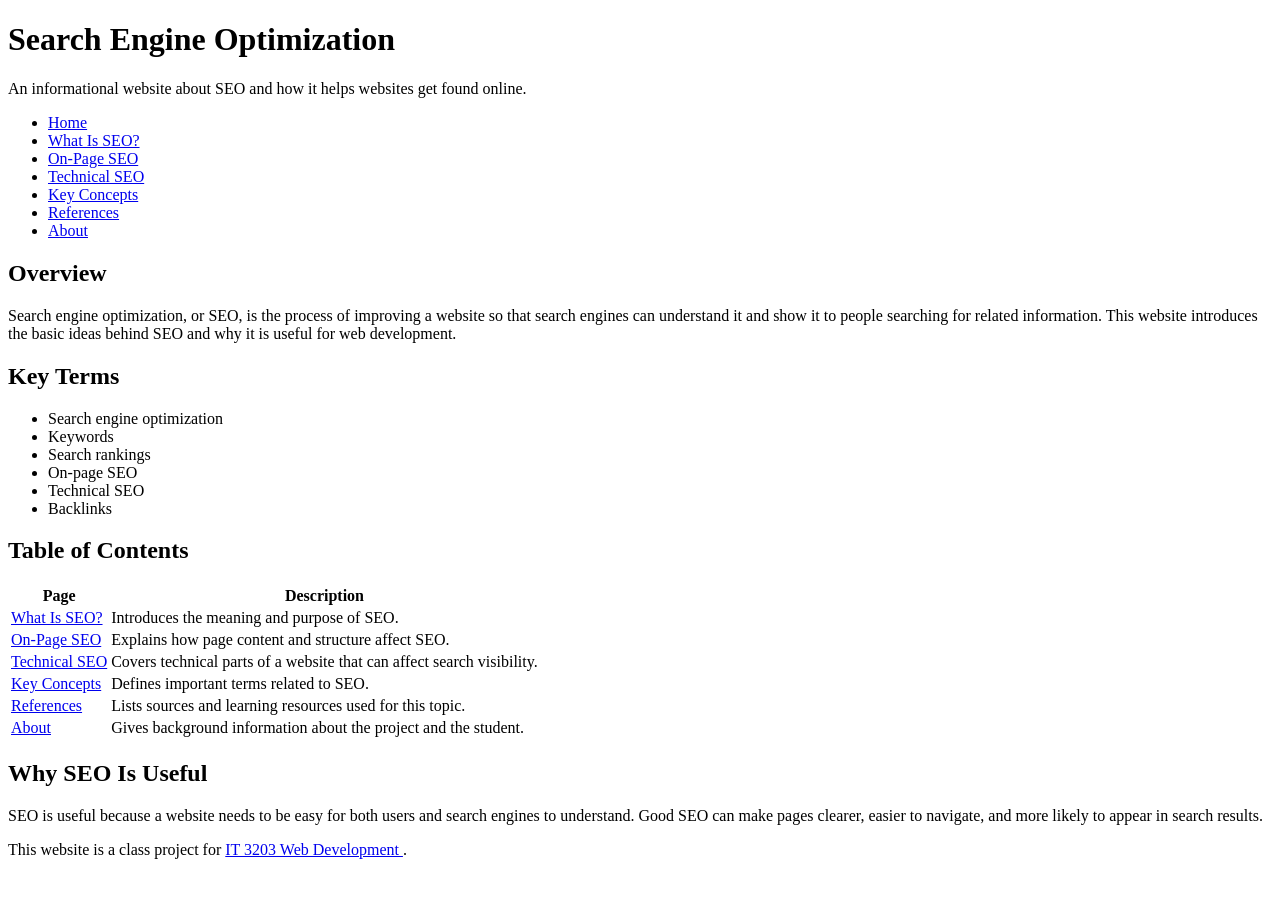
==== index.html @ ac793c4a "fleshed out basic layout and whatnot" ====
<!doctype html>
<html lang="en">
  <head>
    <meta charset="UTF-8" />
    <meta name="viewport" content="width=device-width, initial-scale=1.0" />
    <title>Search Engine Optimization</title>
    <link rel="stylesheet" href="css/style.css" />
  </head>
  <body class="page page-home">
    <!-- Header section for the website title and main navigation -->
    <header id="top" class="site-header">
      <div class="container header-content">
        <h1 class="site-title">Search Engine Optimization</h1>
        <p class="site-tagline">
          An informational website about SEO and how it helps websites get found
          online.
        </p>

        <!-- Main navigation menu used on every page -->
        <nav id="main-nav" class="site-nav" aria-label="Main navigation">
          <ul class="nav-list">
            <li class="nav-item">
              <a class="nav-link active" href="index.html">Home</a>
            </li>
            <li class="nav-item">
              <a class="nav-link" href="what-is-seo.html">What Is SEO?</a>
            </li>
            <li class="nav-item">
              <a class="nav-link" href="on-page-seo.html">On-Page SEO</a>
            </li>
            <li class="nav-item">
              <a class="nav-link" href="technical-seo.html">Technical SEO</a>
            </li>
            <li class="nav-item">
              <a class="nav-link" href="key-concepts.html">Key Concepts</a>
            </li>
            <li class="nav-item">
              <a class="nav-link" href="references.html">References</a>
            </li>
            <li class="nav-item">
              <a class="nav-link" href="about.html">About</a>
            </li>
          </ul>
        </nav>
      </div>
    </header>

    <!-- Main content for the homepage -->
    <main id="main-content" class="site-main">
      <div class="container main-content">
        <section id="overview" class="content-section">
          <h2 class="section-title">Overview</h2>
          <p>
            Search engine optimization, or SEO, is the process of improving a
            website so that search engines can understand it and show it to
            people searching for related information. This website introduces
            the basic ideas behind SEO and why it is useful for web development.
          </p>
        </section>

        <section id="key-terms" class="content-section">
          <h2 class="section-title">Key Terms</h2>
          <ul class="term-list">
            <li>Search engine optimization</li>
            <li>Keywords</li>
            <li>Search rankings</li>
            <li>On-page SEO</li>
            <li>Technical SEO</li>
            <li>Backlinks</li>
          </ul>
        </section>

        <section id="site-contents" class="content-section">
          <h2 class="section-title">Table of Contents</h2>

          <table class="content-table">
            <tr>
              <th>Page</th>
              <th>Description</th>
            </tr>
            <tr>
              <td><a href="what-is-seo.html">What Is SEO?</a></td>
              <td>Introduces the meaning and purpose of SEO.</td>
            </tr>
            <tr>
              <td><a href="on-page-seo.html">On-Page SEO</a></td>
              <td>Explains how page content and structure affect SEO.</td>
            </tr>
            <tr>
              <td><a href="technical-seo.html">Technical SEO</a></td>
              <td>
                Covers technical parts of a website that can affect search
                visibility.
              </td>
            </tr>
            <tr>
              <td><a href="key-concepts.html">Key Concepts</a></td>
              <td>Defines important terms related to SEO.</td>
            </tr>
            <tr>
              <td><a href="references.html">References</a></td>
              <td>Lists sources and learning resources used for this topic.</td>
            </tr>
            <tr>
              <td><a href="about.html">About</a></td>
              <td>
                Gives background information about the project and the student.
              </td>
            </tr>
          </table>
        </section>

        <section id="why-seo-is-useful" class="content-section">
          <h2 class="section-title">Why SEO Is Useful</h2>
          <p>
            SEO is useful because a website needs to be easy for both users and
            search engines to understand. Good SEO can make pages clearer,
            easier to navigate, and more likely to appear in search results.
          </p>
        </section>
      </div>
    </main>

    <!-- Footer -->
    <footer class="site-footer">
      <div class="container footer-content">
        <p>
          This website is a class project for
          <a
            href="https://ksuweb.github.io/IT3203/"
            target="_blank"
            rel="noopener noreferrer"
          >
            IT 3203 Web Development </a
          >.
        </p>
      </div>
    </footer>
  </body>
</html>
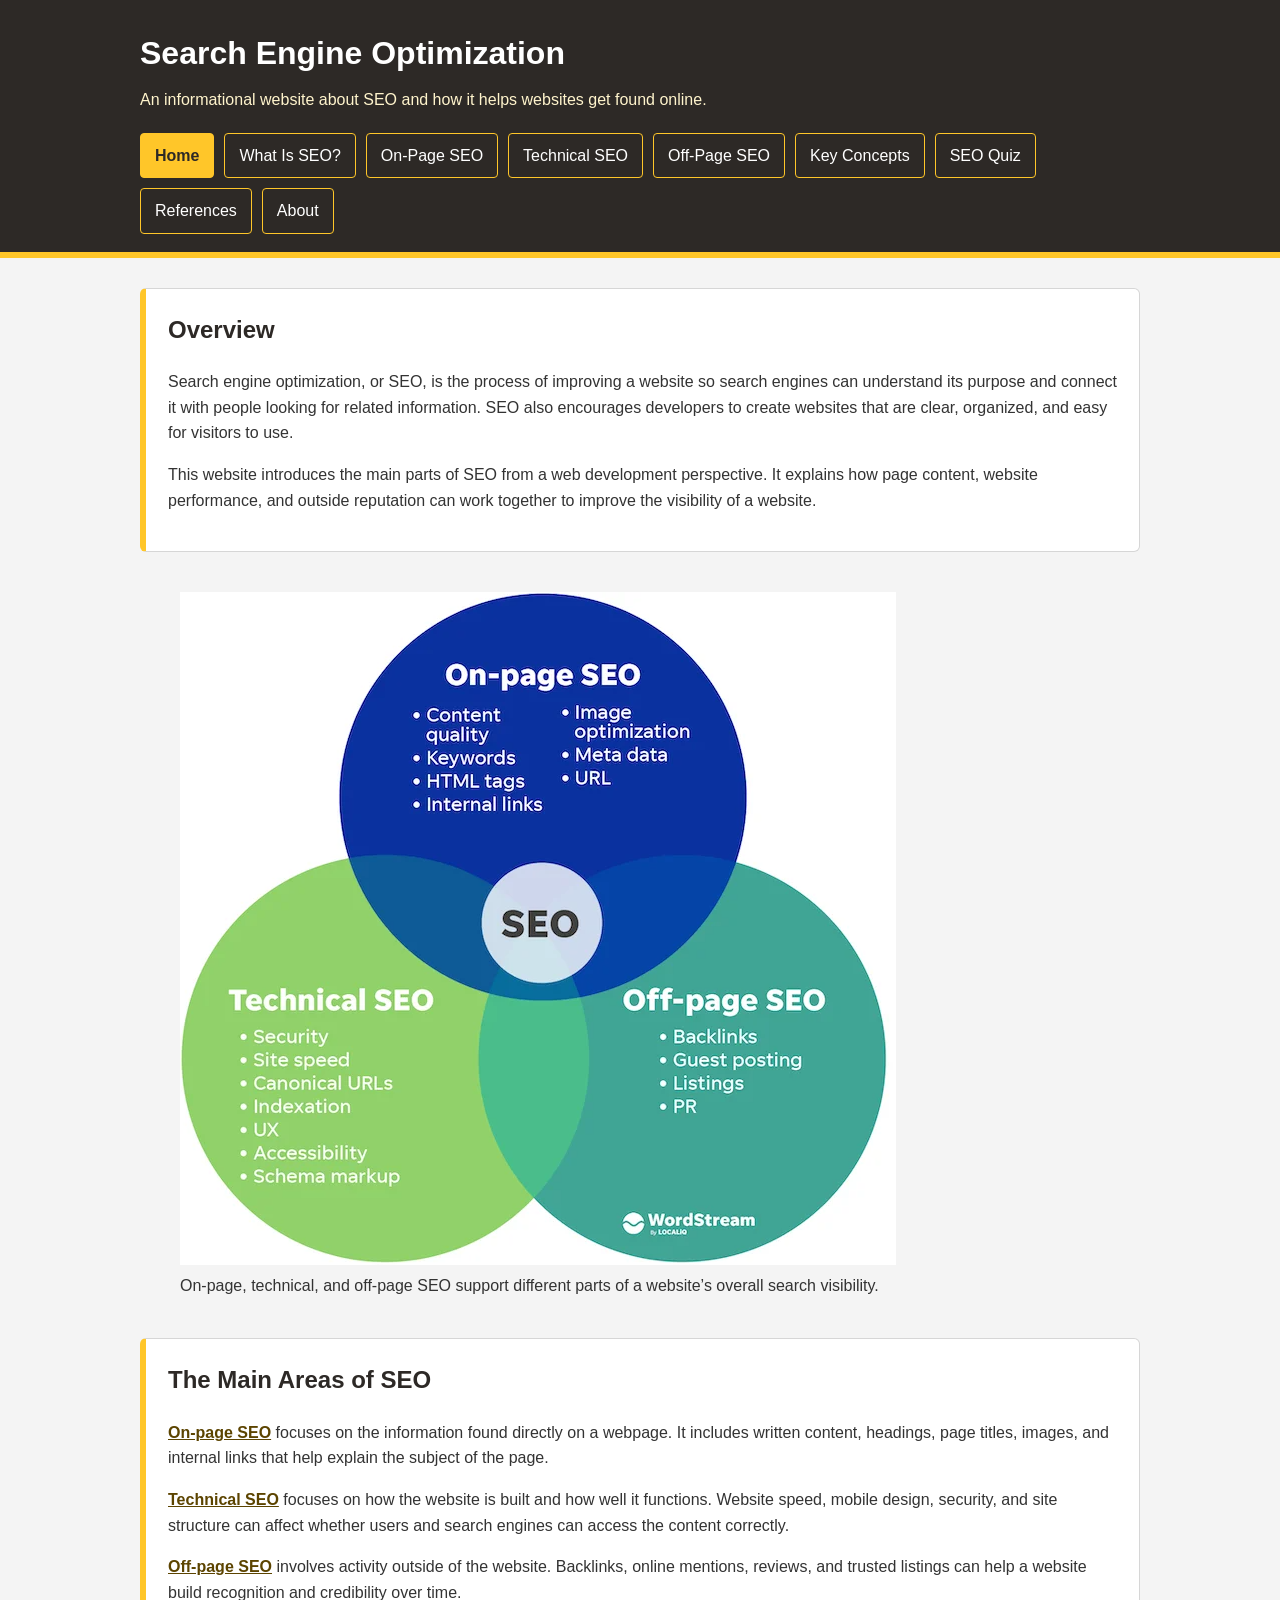
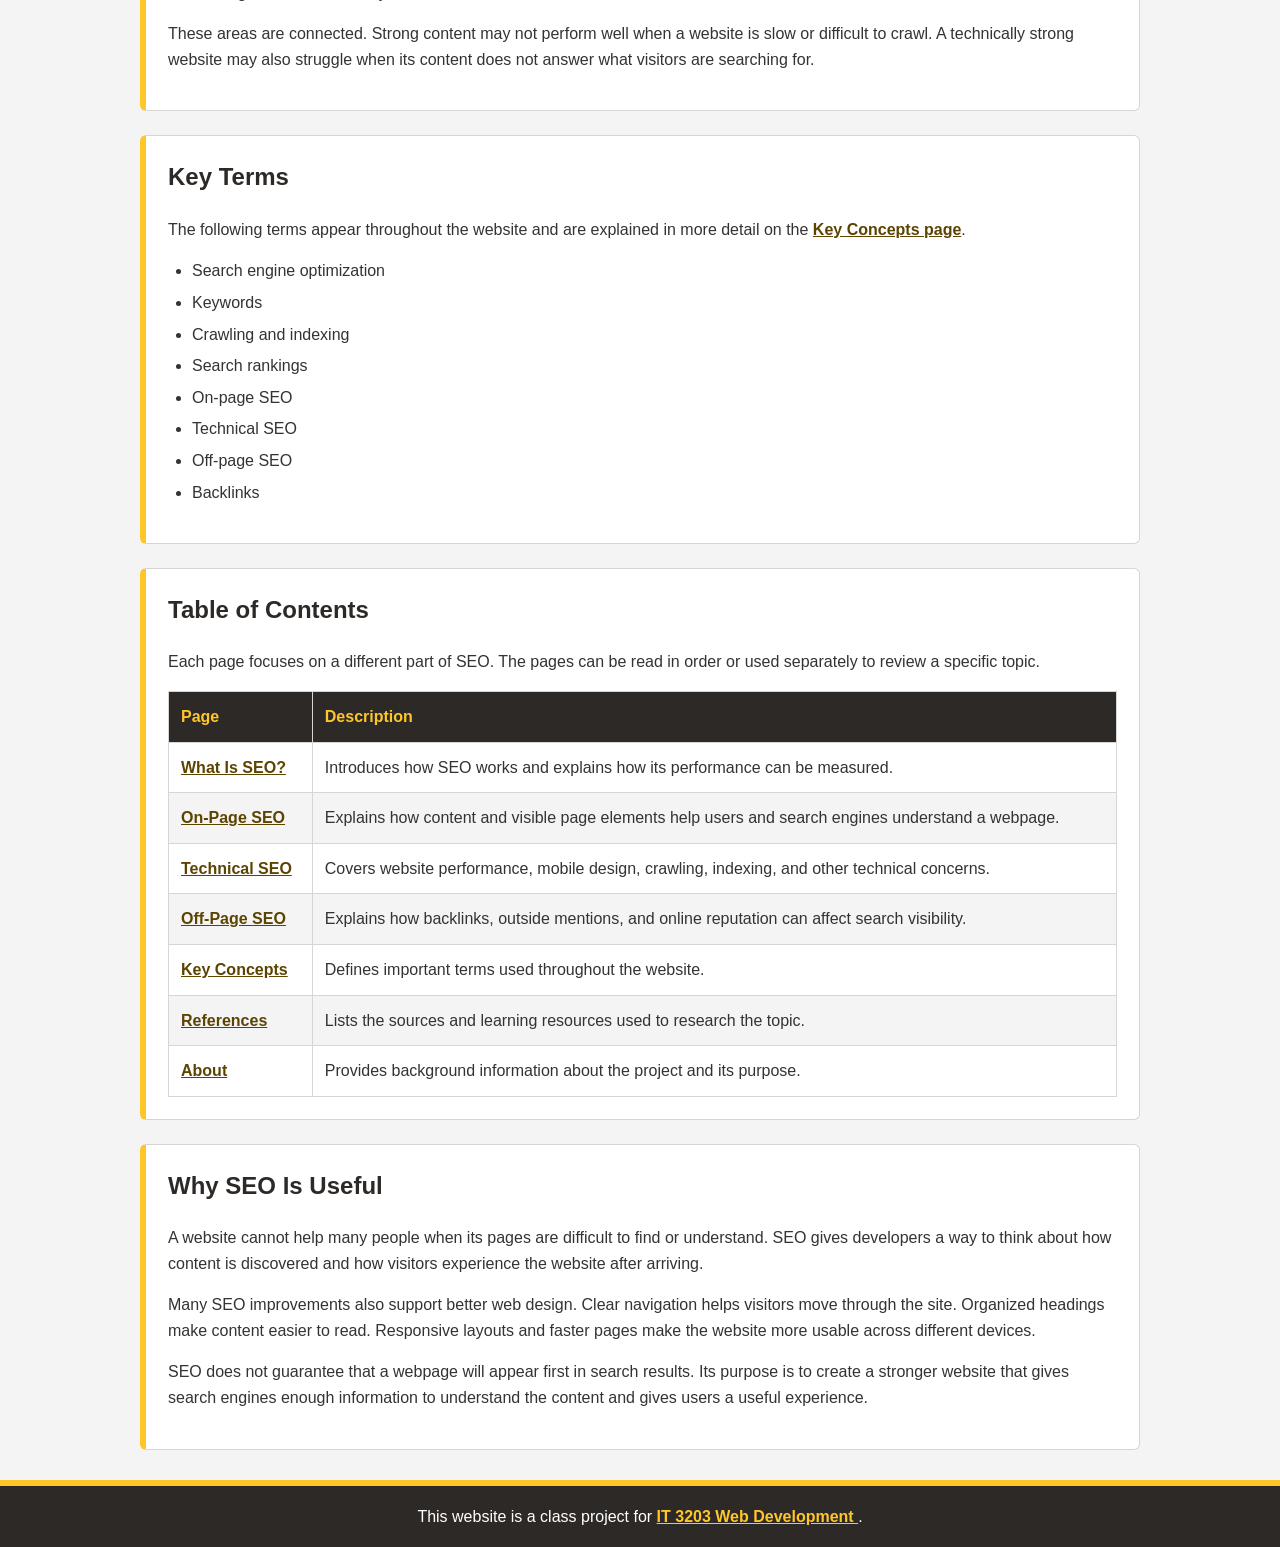
==== commit a687c000: "add navigation links for off-page SEO and SEO quiz" ====
--- a/index.html
+++ b/index.html
@@ -22,21 +22,35 @@
             <li class="nav-item">
               <a class="nav-link active" href="index.html">Home</a>
             </li>
+
             <li class="nav-item">
               <a class="nav-link" href="what-is-seo.html">What Is SEO?</a>
             </li>
+
             <li class="nav-item">
               <a class="nav-link" href="on-page-seo.html">On-Page SEO</a>
             </li>
+
             <li class="nav-item">
               <a class="nav-link" href="technical-seo.html">Technical SEO</a>
             </li>
+
+            <li class="nav-item">
+              <a class="nav-link" href="off-page-seo.html"> Off-Page SEO </a>
+            </li>
+
             <li class="nav-item">
               <a class="nav-link" href="key-concepts.html">Key Concepts</a>
             </li>
+
+            <li class="nav-item">
+              <a class="nav-link" href="quiz.html">SEO Quiz</a>
+            </li>
+
             <li class="nav-item">
               <a class="nav-link" href="references.html">References</a>
             </li>
+
             <li class="nav-item">
               <a class="nav-link" href="about.html">About</a>
             </li>
@@ -50,22 +64,85 @@
       <div class="container main-content">
         <section id="overview" class="content-section">
           <h2 class="section-title">Overview</h2>
+
           <p>
             Search engine optimization, or SEO, is the process of improving a
-            website so that search engines can understand it and show it to
-            people searching for related information. This website introduces
-            the basic ideas behind SEO and why it is useful for web development.
+            website so search engines can understand its purpose and connect it
+            with people looking for related information. SEO also encourages
+            developers to create websites that are clear, organized, and easy
+            for visitors to use.
+          </p>
+
+          <p>
+            This website introduces the main parts of SEO from a web development
+            perspective. It explains how page content, website performance, and
+            outside reputation can work together to improve the visibility of a
+            website.
+          </p>
+        </section>
+
+        <figure class="seo-image-container">
+          <img
+            src="images/seo-types.png"
+            alt="Venn diagram showing how on-page SEO, technical SEO, and off-page SEO work together"
+            class="seo-image"
+          />
+
+          <figcaption class="image-caption">
+            On-page, technical, and off-page SEO support different parts of a
+            website’s overall search visibility.
+          </figcaption>
+        </figure>
+
+        <section id="main-areas" class="content-section">
+          <h2 class="section-title">The Main Areas of SEO</h2>
+
+          <p>
+            <a href="on-page-seo.html">On-page SEO</a> focuses on the
+            information found directly on a webpage. It includes written
+            content, headings, page titles, images, and internal links that help
+            explain the subject of the page.
+          </p>
+
+          <p>
+            <a href="technical-seo.html">Technical SEO</a> focuses on how the
+            website is built and how well it functions. Website speed, mobile
+            design, security, and site structure can affect whether users and
+            search engines can access the content correctly.
+          </p>
+
+          <p>
+            <a href="off-page-seo.html">Off-page SEO</a> involves activity
+            outside of the website. Backlinks, online mentions, reviews, and
+            trusted listings can help a website build recognition and
+            credibility over time.
+          </p>
+
+          <p>
+            These areas are connected. Strong content may not perform well when
+            a website is slow or difficult to crawl. A technically strong
+            website may also struggle when its content does not answer what
+            visitors are searching for.
           </p>
         </section>
 
         <section id="key-terms" class="content-section">
           <h2 class="section-title">Key Terms</h2>
+
+          <p>
+            The following terms appear throughout the website and are explained
+            in more detail on the
+            <a href="key-concepts.html">Key Concepts page</a>.
+          </p>
+
           <ul class="term-list">
             <li>Search engine optimization</li>
             <li>Keywords</li>
+            <li>Crawling and indexing</li>
             <li>Search rankings</li>
             <li>On-page SEO</li>
             <li>Technical SEO</li>
+            <li>Off-page SEO</li>
             <li>Backlinks</li>
           </ul>
         </section>
@@ -73,49 +150,112 @@
         <section id="site-contents" class="content-section">
           <h2 class="section-title">Table of Contents</h2>
 
+          <p>
+            Each page focuses on a different part of SEO. The pages can be read
+            in order or used separately to review a specific topic.
+          </p>
+
           <table class="content-table">
-            <tr>
-              <th>Page</th>
-              <th>Description</th>
-            </tr>
-            <tr>
-              <td><a href="what-is-seo.html">What Is SEO?</a></td>
-              <td>Introduces the meaning and purpose of SEO.</td>
-            </tr>
-            <tr>
-              <td><a href="on-page-seo.html">On-Page SEO</a></td>
-              <td>Explains how page content and structure affect SEO.</td>
-            </tr>
-            <tr>
-              <td><a href="technical-seo.html">Technical SEO</a></td>
-              <td>
-                Covers technical parts of a website that can affect search
-                visibility.
-              </td>
-            </tr>
-            <tr>
-              <td><a href="key-concepts.html">Key Concepts</a></td>
-              <td>Defines important terms related to SEO.</td>
-            </tr>
-            <tr>
-              <td><a href="references.html">References</a></td>
-              <td>Lists sources and learning resources used for this topic.</td>
-            </tr>
-            <tr>
-              <td><a href="about.html">About</a></td>
-              <td>
-                Gives background information about the project and the student.
-              </td>
-            </tr>
+            <thead>
+              <tr>
+                <th>Page</th>
+                <th>Description</th>
+              </tr>
+            </thead>
+
+            <tbody>
+              <tr>
+                <td>
+                  <a href="what-is-seo.html">What Is SEO?</a>
+                </td>
+                <td>
+                  Introduces how SEO works and explains how its performance can
+                  be measured.
+                </td>
+              </tr>
+
+              <tr>
+                <td>
+                  <a href="on-page-seo.html">On-Page SEO</a>
+                </td>
+                <td>
+                  Explains how content and visible page elements help users and
+                  search engines understand a webpage.
+                </td>
+              </tr>
+
+              <tr>
+                <td>
+                  <a href="technical-seo.html">Technical SEO</a>
+                </td>
+                <td>
+                  Covers website performance, mobile design, crawling, indexing,
+                  and other technical concerns.
+                </td>
+              </tr>
+
+              <tr>
+                <td>
+                  <a href="off-page-seo.html">Off-Page SEO</a>
+                </td>
+                <td>
+                  Explains how backlinks, outside mentions, and online
+                  reputation can affect search visibility.
+                </td>
+              </tr>
+
+              <tr>
+                <td>
+                  <a href="key-concepts.html">Key Concepts</a>
+                </td>
+                <td>Defines important terms used throughout the website.</td>
+              </tr>
+
+              <tr>
+                <td>
+                  <a href="references.html">References</a>
+                </td>
+                <td>
+                  Lists the sources and learning resources used to research the
+                  topic.
+                </td>
+              </tr>
+
+              <tr>
+                <td>
+                  <a href="about.html">About</a>
+                </td>
+                <td>
+                  Provides background information about the project and its
+                  purpose.
+                </td>
+              </tr>
+            </tbody>
           </table>
         </section>
 
         <section id="why-seo-is-useful" class="content-section">
           <h2 class="section-title">Why SEO Is Useful</h2>
-          <p>
-            SEO is useful because a website needs to be easy for both users and
-            search engines to understand. Good SEO can make pages clearer,
-            easier to navigate, and more likely to appear in search results.
+
+          <p>
+            A website cannot help many people when its pages are difficult to
+            find or understand. SEO gives developers a way to think about how
+            content is discovered and how visitors experience the website after
+            arriving.
+          </p>
+
+          <p>
+            Many SEO improvements also support better web design. Clear
+            navigation helps visitors move through the site. Organized headings
+            make content easier to read. Responsive layouts and faster pages
+            make the website more usable across different devices.
+          </p>
+
+          <p>
+            SEO does not guarantee that a webpage will appear first in search
+            results. Its purpose is to create a stronger website that gives
+            search engines enough information to understand the content and
+            gives users a useful experience.
           </p>
         </section>
       </div>
--- a/css/style.css
+++ b/css/style.css
@@ -0,0 +1,229 @@
+/* 
+    Main stylesheet for the SEO class project.
+*/
+
+/* CSS variables for consistent colors and spacing */
+:root {
+  --ksu-black: #2d2926;
+  --ksu-gold: #ffc629;
+  --light-gold: #fff4cc;
+  --light-gray: #f4f4f4;
+  --medium-gray: #d6d6d6;
+  --dark-gray: #333333;
+  --white: #ffffff;
+
+  --max-width: 1000px;
+  --section-spacing: 24px;
+}
+
+* {
+  box-sizing: border-box;
+}
+
+body {
+  margin: 0;
+  font-family: Arial, Helvetica, sans-serif;
+  color: var(--dark-gray);
+  background-color: var(--light-gray);
+  line-height: 1.6;
+}
+
+/* Reusable page container */
+.container {
+  width: 90%;
+  max-width: var(--max-width);
+  margin: 0 auto;
+}
+
+/* Header */
+.site-header {
+  background-color: var(--ksu-black);
+  color: var(--white);
+  padding: 28px 0 18px;
+  border-bottom: 6px solid var(--ksu-gold);
+}
+
+.site-title {
+  margin: 0;
+  font-size: 2rem;
+}
+
+.site-tagline {
+  margin: 8px 0 20px;
+  color: var(--light-gold);
+}
+
+/* Navigation */
+.site-nav {
+  margin-top: 12px;
+}
+
+.nav-list {
+  display: flex;
+  flex-wrap: wrap;
+  gap: 10px;
+  padding: 0;
+  margin: 0;
+  list-style: none;
+}
+
+.nav-link {
+  display: block;
+  padding: 9px 14px;
+  color: var(--white);
+  text-decoration: none;
+  border: 1px solid var(--ksu-gold);
+  border-radius: 4px;
+}
+
+.nav-link:hover {
+  background-color: var(--ksu-gold);
+  color: var(--ksu-black);
+}
+
+.nav-link.active {
+  background-color: var(--ksu-gold);
+  color: var(--ksu-black);
+  font-weight: bold;
+}
+
+/* Main content */
+.site-main {
+  padding: 30px 0;
+}
+
+.main-content {
+  display: grid;
+  gap: var(--section-spacing);
+}
+
+.content-section {
+  background-color: var(--white);
+  padding: 22px;
+  border: 1px solid var(--medium-gray);
+  border-left: 6px solid var(--ksu-gold);
+  border-radius: 6px;
+}
+
+.section-title {
+  margin-top: 0;
+  color: var(--ksu-black);
+}
+
+/* Regular links inside page content */
+.content-section a {
+  color: #5c4400;
+  font-weight: bold;
+}
+
+.content-section a:hover {
+  color: var(--ksu-black);
+  background-color: var(--light-gold);
+}
+
+/* Lists */
+.term-list,
+.topic-list {
+  padding-left: 24px;
+}
+
+.term-list li,
+.topic-list li {
+  margin-bottom: 6px;
+}
+
+/* Tables */
+.content-table {
+  width: 100%;
+  border-collapse: collapse;
+  margin-top: 12px;
+}
+
+.content-table th,
+.content-table td {
+  padding: 12px;
+  border: 1px solid var(--medium-gray);
+  text-align: left;
+}
+
+.content-table th {
+  background-color: var(--ksu-black);
+  color: var(--ksu-gold);
+}
+
+.content-table tr:nth-child(even) {
+  background-color: var(--light-gray);
+}
+
+/* Key concepts page */
+.concept-list {
+  margin: 0;
+}
+
+.concept-term {
+  margin-top: 18px;
+  font-weight: bold;
+  color: var(--ksu-black);
+  font-size: 1.1rem;
+}
+
+.concept-description {
+  margin: 6px 0 14px 0;
+  padding-left: 14px;
+  border-left: 3px solid var(--ksu-gold);
+}
+
+/* References page */
+.reference-list {
+  padding-left: 24px;
+}
+
+.reference-list li {
+  margin-bottom: 16px;
+}
+
+/* About page */
+.page-about .content-section {
+  border-left-color: var(--ksu-black);
+}
+
+/* Footer */
+.site-footer {
+  background-color: var(--ksu-black);
+  color: var(--white);
+  padding: 18px 0;
+  text-align: center;
+  border-top: 6px solid var(--ksu-gold);
+}
+
+.site-footer p {
+  margin: 0;
+}
+
+.site-footer a {
+  color: var(--ksu-gold);
+  font-weight: bold;
+}
+
+.site-footer a:hover {
+  color: var(--white);
+}
+
+/* Keeps the nav from looking cramped on smaller screens */
+@media (max-width: 700px) {
+  .nav-list {
+    flex-direction: column;
+  }
+
+  .nav-link {
+    text-align: center;
+  }
+
+  .site-title {
+    font-size: 1.6rem;
+  }
+
+  .content-section {
+    padding: 18px;
+  }
+}
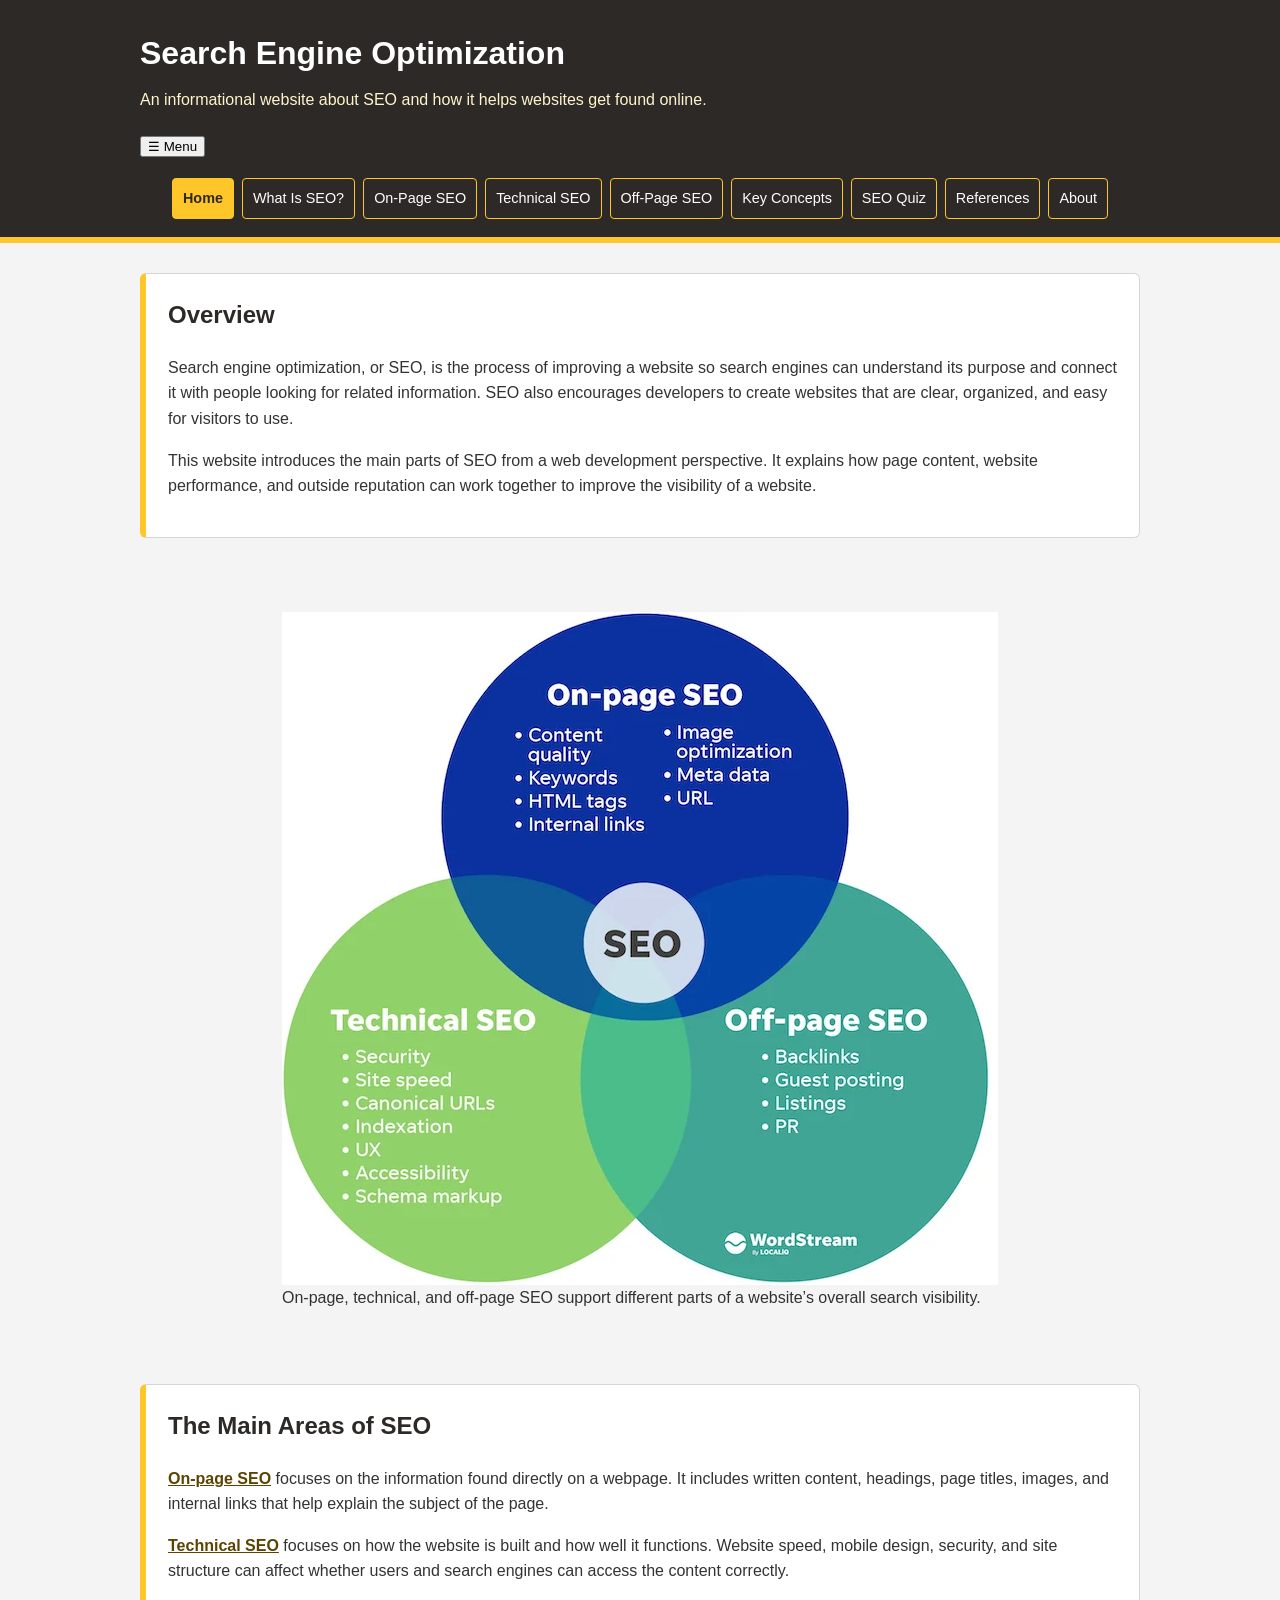
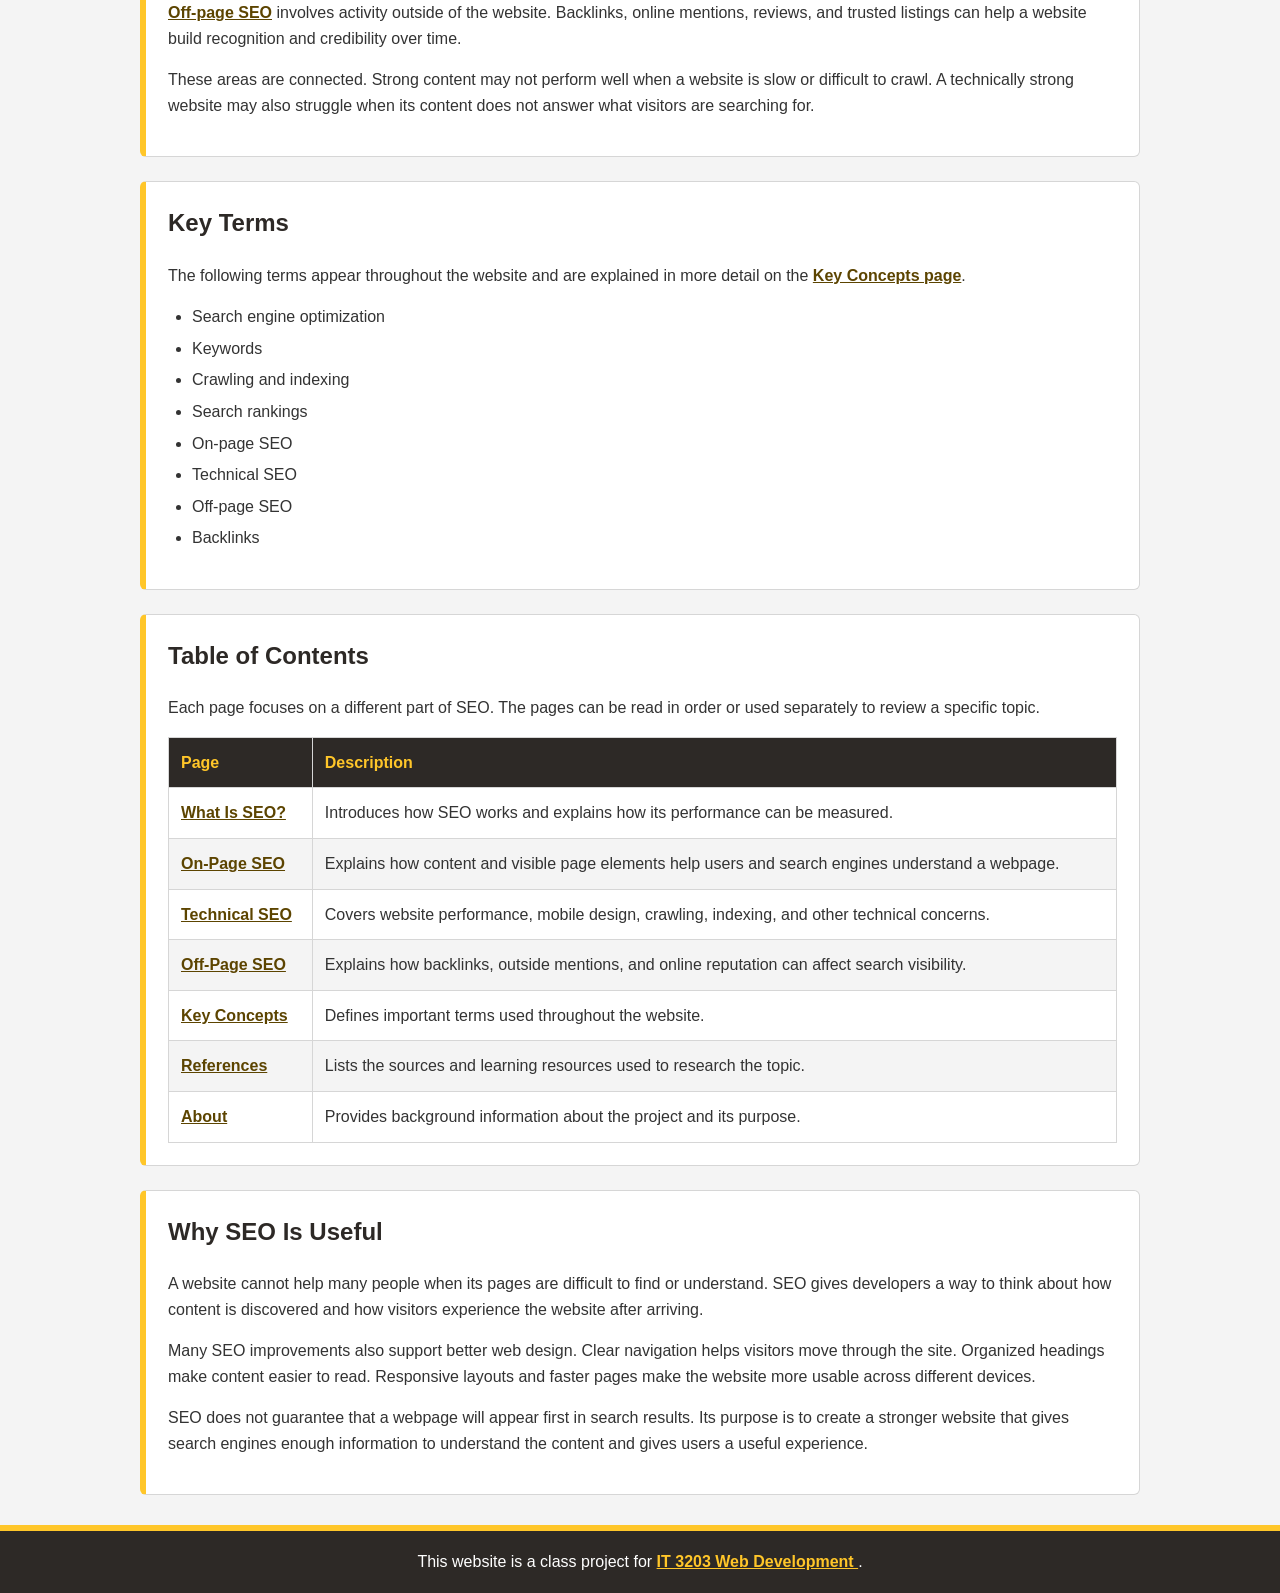
==== commit 56d2eb98: "add responsive menu button to multiple pages" ====
--- a/index.html
+++ b/index.html
@@ -16,6 +16,17 @@
           online.
         </p>
 
+        <!-- Responsive menu button-->
+        <button
+          class="nav-toggle"
+          type="button"
+          aria-controls="main-nav"
+          aria-expanded="false"
+        >
+          <span class="nav-toggle-icon" aria-hidden="true">☰</span>
+          <span>Menu</span>
+        </button>
+
         <!-- Main navigation menu used on every page -->
         <nav id="main-nav" class="site-nav" aria-label="Main navigation">
           <ul class="nav-list">
--- a/css/style.css
+++ b/css/style.css
@@ -20,8 +20,16 @@
   box-sizing: border-box;
 }
 
+html,
+body {
+  min-height: 100%;
+}
+
 body {
   margin: 0;
+  min-height: 100vh;
+  display: flex;
+  flex-direction: column;
   font-family: Arial, Helvetica, sans-serif;
   color: var(--dark-gray);
   background-color: var(--light-gray);
@@ -56,12 +64,15 @@
 /* Navigation */
 .site-nav {
   margin-top: 12px;
+  margin-top: 20px;
 }
 
 .nav-list {
   display: flex;
-  flex-wrap: wrap;
-  gap: 10px;
+  justify-content: center;
+  align-items: center;
+  flex-wrap: nowrap;
+  gap: 8px;
   padding: 0;
   margin: 0;
   list-style: none;
@@ -69,7 +80,9 @@
 
 .nav-link {
   display: block;
-  padding: 9px 14px;
+  padding: 8px 10px;
+  font-size: 0.9rem;
+  white-space: nowrap;
   color: var(--white);
   text-decoration: none;
   border: 1px solid var(--ksu-gold);
@@ -90,6 +103,7 @@
 /* Main content */
 .site-main {
   padding: 30px 0;
+  flex: 1;
 }
 
 .main-content {
@@ -105,6 +119,21 @@
   border-radius: 6px;
 }
 
+.seo-image-container {
+  max-width: 900px;
+  margin: 30px auto;
+  padding: 20px;
+  overflow: hidden;
+}
+
+.seo-image {
+  display: block;
+  width: 100%;
+  max-width: 100%;
+  height: auto;
+  object-fit: contain;
+}
+
 .section-title {
   margin-top: 0;
   color: var(--ksu-black);
@@ -171,6 +200,221 @@
   margin: 6px 0 14px 0;
   padding-left: 14px;
   border-left: 3px solid var(--ksu-gold);
+}
+
+/* Quiz page */
+.quiz-instructions {
+  margin-top: 18px;
+  padding: 12px 16px;
+  border-left: 4px solid #f0b323;
+  background-color: #fff8e6;
+  font-weight: 600;
+}
+
+.quiz-form {
+  margin-top: 24px;
+}
+
+.quiz-question {
+  margin: 0 0 28px;
+  padding: 24px;
+  border: 1px solid #cccccc;
+  border-radius: 6px;
+  background-color: #ffffff;
+}
+
+.quiz-question-title {
+  padding: 0 8px;
+  font-size: 1.1rem;
+  font-weight: 700;
+}
+
+.quiz-question p,
+.quiz-question > label {
+  display: block;
+  margin-top: 8px;
+  margin-bottom: 18px;
+  line-height: 1.6;
+}
+
+.quiz-text-input {
+  width: 100%;
+  max-width: 500px;
+  padding: 11px 12px;
+  border: 1px solid #999999;
+  border-radius: 4px;
+  font: inherit;
+  background-color: #ffffff;
+}
+
+.quiz-text-input:focus {
+  outline: 3px solid rgba(240, 179, 35, 0.35);
+  border-color: #333333;
+}
+
+/* Radio button and checkbox choices */
+.answer-option {
+  display: flex;
+  align-items: flex-start;
+  gap: 10px;
+  margin: 12px 0;
+  padding: 10px 12px;
+  border-radius: 4px;
+}
+
+.answer-option:hover {
+  background-color: #f4f4f4;
+}
+
+.answer-option input {
+  margin-top: 4px;
+  accent-color: #333333;
+}
+
+.answer-option label {
+  flex: 1;
+  cursor: pointer;
+  line-height: 1.5;
+}
+
+.quiz-controls {
+  display: flex;
+  flex-wrap: wrap;
+  gap: 14px;
+  margin-top: 10px;
+}
+
+.quiz-button {
+  padding: 11px 22px;
+  border: 2px solid #222222;
+  border-radius: 4px;
+  background-color: #222222;
+  color: #ffffff;
+  font: inherit;
+  font-weight: 700;
+  cursor: pointer;
+}
+
+.quiz-button:hover,
+.quiz-button:focus {
+  background-color: #f0b323;
+  border-color: #f0b323;
+  color: #111111;
+}
+
+.quiz-button:focus {
+  outline: 3px solid rgba(240, 179, 35, 0.4);
+  outline-offset: 2px;
+}
+
+.quiz-reset-button {
+  background-color: #ffffff;
+  color: #222222;
+}
+
+.quiz-reset-button:hover,
+.quiz-reset-button:focus {
+  background-color: #e8e8e8;
+  border-color: #222222;
+}
+
+.question-result {
+  margin-top: 18px;
+  padding: 0;
+  line-height: 1.6;
+}
+
+.question-result.correct-result,
+.question-result.incorrect-result {
+  padding: 14px 16px;
+  border-radius: 4px;
+}
+
+.correct-result {
+  border-left: 5px solid #2e7d32;
+  background-color: #edf7ed;
+  color: #1b5e20;
+}
+
+.incorrect-result {
+  border-left: 5px solid #b3261e;
+  background-color: #fce8e6;
+  color: #8a1c16;
+}
+
+/* Overall results section */
+.quiz-results {
+  margin-top: 30px;
+}
+
+.overall-result {
+  margin: 20px 0;
+  padding: 20px;
+  border: 1px solid #cccccc;
+  border-radius: 6px;
+  background-color: #f7f7f7;
+}
+
+.overall-result p {
+  margin: 8px 0;
+}
+
+.overall-result.pass-result {
+  border-left: 6px solid #2e7d32;
+  background-color: #edf7ed;
+}
+
+.overall-result.fail-result {
+  border-left: 6px solid #b3261e;
+  background-color: #fce8e6;
+}
+
+#pass-fail-result {
+  font-size: 1.3rem;
+  font-weight: 700;
+}
+
+#total-score,
+#percentage-score {
+  font-weight: 600;
+}
+
+.results-subheading {
+  margin-top: 28px;
+  margin-bottom: 16px;
+}
+
+/* Feedback cards created by JavaScript */
+.result-item {
+  margin-bottom: 18px;
+  padding: 18px;
+  border: 1px solid #cccccc;
+  border-radius: 5px;
+  background-color: #ffffff;
+}
+
+.result-item h4 {
+  margin-top: 0;
+  margin-bottom: 10px;
+}
+
+.result-item p {
+  margin: 6px 0;
+}
+
+/* Smaller screens */
+@media (max-width: 600px) {
+  .quiz-question {
+    padding: 18px;
+  }
+
+  .quiz-controls {
+    flex-direction: column;
+  }
+
+  .quiz-button {
+    width: 100%;
+  }
 }
 
 /* References page */
@@ -227,3 +471,9 @@
     padding: 18px;
   }
 }
+
+@media (max-width: 900px) {
+  .nav-list {
+    flex-wrap: wrap;
+  }
+}
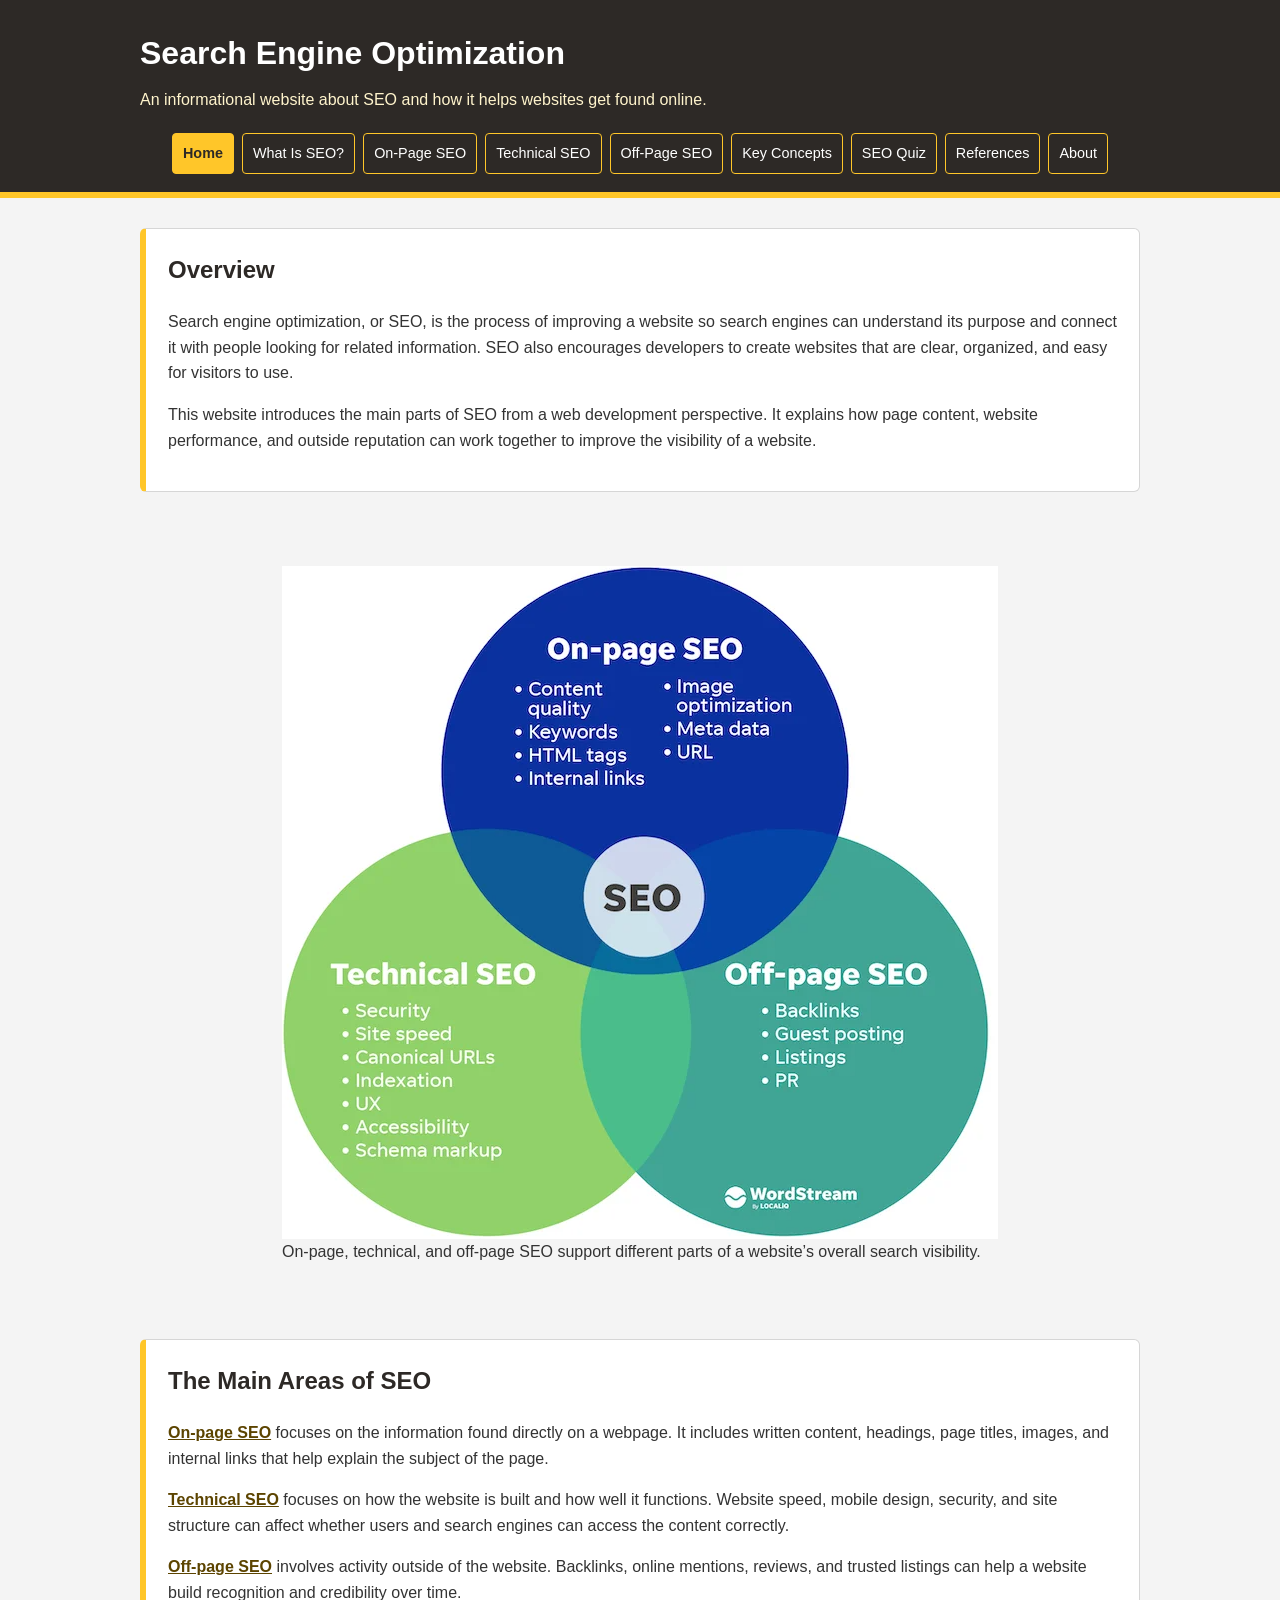
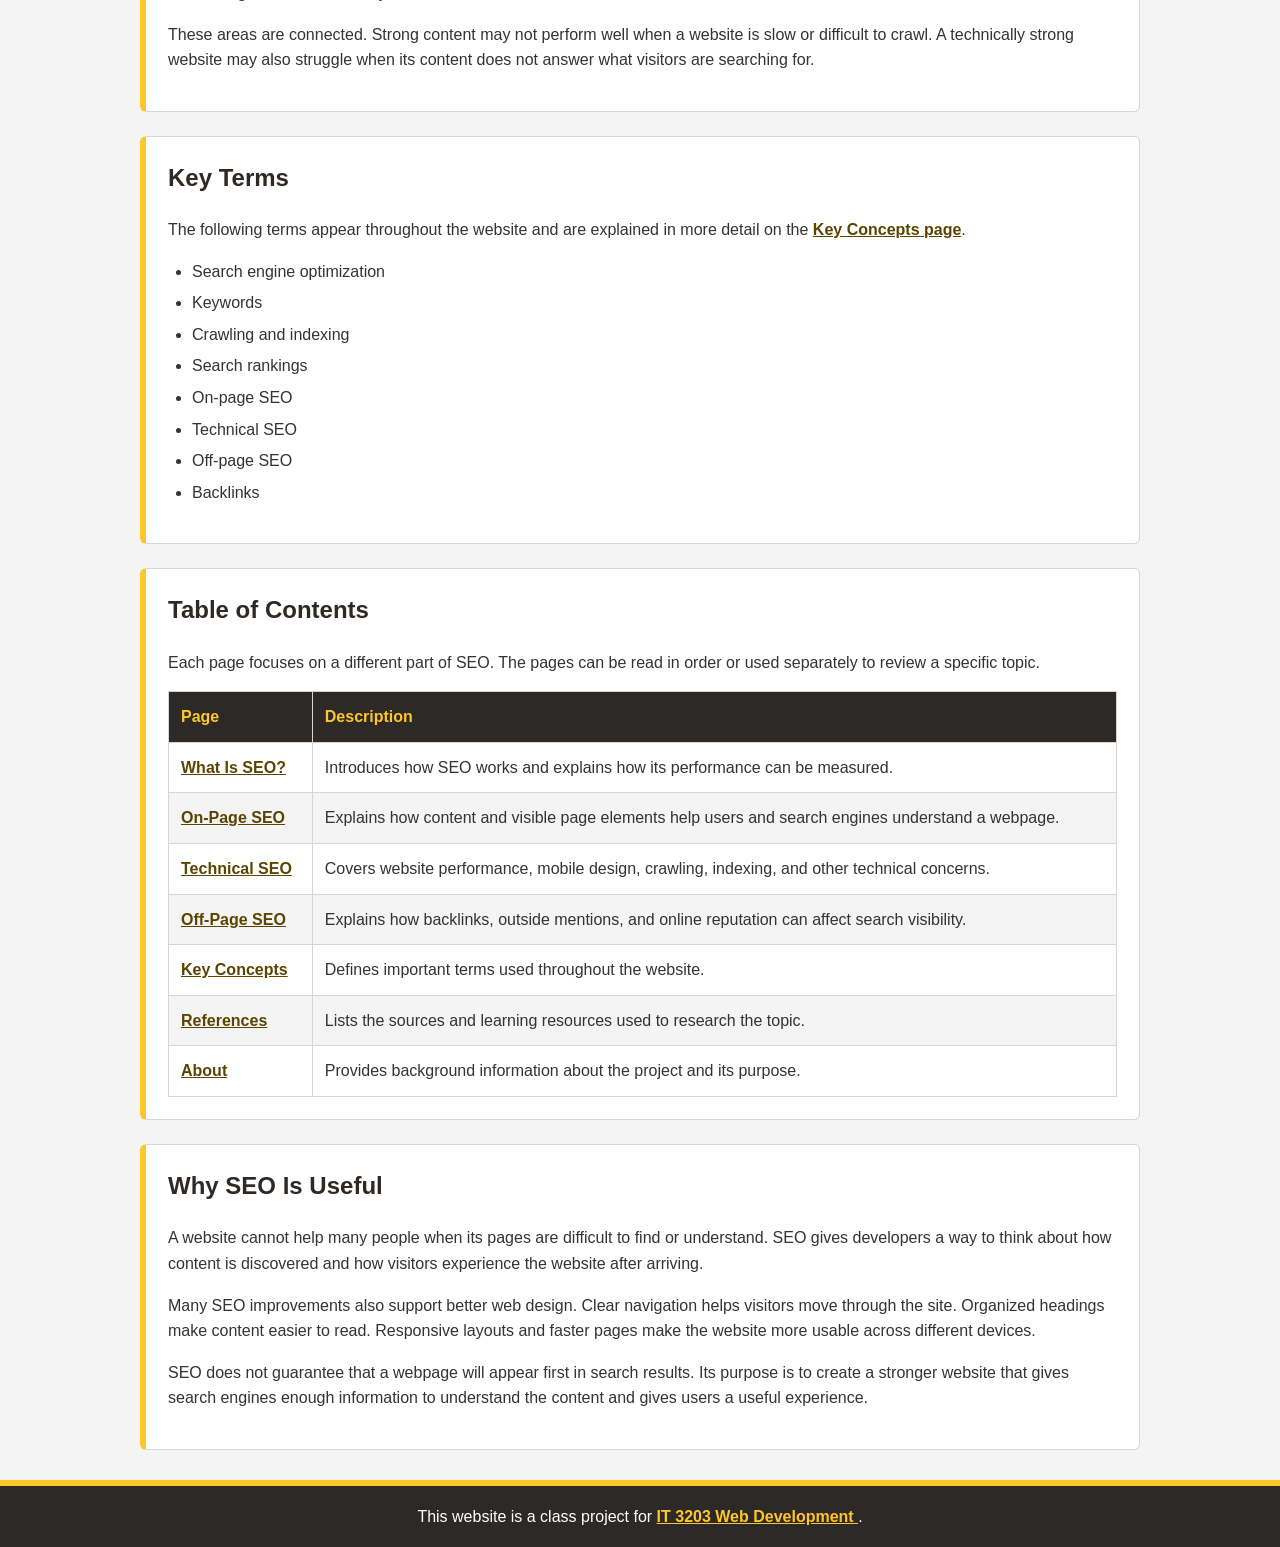
==== commit 35108367: "wrap table in responsive container for improved layout" ====
--- a/index.html
+++ b/index.html
@@ -166,83 +166,91 @@
             in order or used separately to review a specific topic.
           </p>
 
-          <table class="content-table">
-            <thead>
-              <tr>
-                <th>Page</th>
-                <th>Description</th>
-              </tr>
-            </thead>
-
-            <tbody>
-              <tr>
-                <td>
-                  <a href="what-is-seo.html">What Is SEO?</a>
-                </td>
-                <td>
-                  Introduces how SEO works and explains how its performance can
-                  be measured.
-                </td>
-              </tr>
-
-              <tr>
-                <td>
-                  <a href="on-page-seo.html">On-Page SEO</a>
-                </td>
-                <td>
-                  Explains how content and visible page elements help users and
-                  search engines understand a webpage.
-                </td>
-              </tr>
-
-              <tr>
-                <td>
-                  <a href="technical-seo.html">Technical SEO</a>
-                </td>
-                <td>
-                  Covers website performance, mobile design, crawling, indexing,
-                  and other technical concerns.
-                </td>
-              </tr>
-
-              <tr>
-                <td>
-                  <a href="off-page-seo.html">Off-Page SEO</a>
-                </td>
-                <td>
-                  Explains how backlinks, outside mentions, and online
-                  reputation can affect search visibility.
-                </td>
-              </tr>
-
-              <tr>
-                <td>
-                  <a href="key-concepts.html">Key Concepts</a>
-                </td>
-                <td>Defines important terms used throughout the website.</td>
-              </tr>
-
-              <tr>
-                <td>
-                  <a href="references.html">References</a>
-                </td>
-                <td>
-                  Lists the sources and learning resources used to research the
-                  topic.
-                </td>
-              </tr>
-
-              <tr>
-                <td>
-                  <a href="about.html">About</a>
-                </td>
-                <td>
-                  Provides background information about the project and its
-                  purpose.
-                </td>
-              </tr>
-            </tbody>
-          </table>
+          <!-- Wrap table in responsive container-->
+          <div
+            class="table-container"
+            role="region"
+            aria-label="Website table of contents"
+            tabindex="0"
+          >
+            <table class="content-table">
+              <thead>
+                <tr>
+                  <th>Page</th>
+                  <th>Description</th>
+                </tr>
+              </thead>
+
+              <tbody>
+                <tr>
+                  <td>
+                    <a href="what-is-seo.html">What Is SEO?</a>
+                  </td>
+                  <td>
+                    Introduces how SEO works and explains how its performance
+                    can be measured.
+                  </td>
+                </tr>
+
+                <tr>
+                  <td>
+                    <a href="on-page-seo.html">On-Page SEO</a>
+                  </td>
+                  <td>
+                    Explains how content and visible page elements help users
+                    and search engines understand a webpage.
+                  </td>
+                </tr>
+
+                <tr>
+                  <td>
+                    <a href="technical-seo.html">Technical SEO</a>
+                  </td>
+                  <td>
+                    Covers website performance, mobile design, crawling,
+                    indexing, and other technical concerns.
+                  </td>
+                </tr>
+
+                <tr>
+                  <td>
+                    <a href="off-page-seo.html">Off-Page SEO</a>
+                  </td>
+                  <td>
+                    Explains how backlinks, outside mentions, and online
+                    reputation can affect search visibility.
+                  </td>
+                </tr>
+
+                <tr>
+                  <td>
+                    <a href="key-concepts.html">Key Concepts</a>
+                  </td>
+                  <td>Defines important terms used throughout the website.</td>
+                </tr>
+
+                <tr>
+                  <td>
+                    <a href="references.html">References</a>
+                  </td>
+                  <td>
+                    Lists the sources and learning resources used to research
+                    the topic.
+                  </td>
+                </tr>
+
+                <tr>
+                  <td>
+                    <a href="about.html">About</a>
+                  </td>
+                  <td>
+                    Provides background information about the project and its
+                    purpose.
+                  </td>
+                </tr>
+              </tbody>
+            </table>
+          </div>
         </section>
 
         <section id="why-seo-is-useful" class="content-section">
@@ -287,5 +295,7 @@
         </p>
       </div>
     </footer>
+    <!-- Load nav script -->
+    <script src="js/navigation.js"></script>
   </body>
 </html>
--- a/css/style.css
+++ b/css/style.css
@@ -67,6 +67,37 @@
   margin-top: 20px;
 }
 
+/* Mobile navigation button */
+.nav-toggle {
+  display: none;
+  width: 100%;
+  min-height: 44px;
+  padding: 10px 16px;
+  border: 2px solid var(--ksu-gold);
+  border-radius: 4px;
+  background-color: transparent;
+  color: var(--white);
+  font: inherit;
+  font-weight: bold;
+  cursor: pointer;
+}
+
+.nav-toggle:hover,
+.nav-toggle:focus {
+  background-color: var(--ksu-gold);
+  color: var(--ksu-black);
+}
+
+.nav-toggle:focus {
+  outline: 3px solid var(--white);
+  outline-offset: 3px;
+}
+
+.nav-toggle-icon {
+  margin-right: 8px;
+  font-size: 1.2rem;
+}
+
 .nav-list {
   display: flex;
   justify-content: center;
@@ -455,11 +486,33 @@
 
 /* Keeps the nav from looking cramped on smaller screens */
 @media (max-width: 700px) {
+  .nav-toggle {
+    display: block;
+  }
+
+  .site-nav {
+    display: none;
+    margin-top: 12px;
+  }
+
+  .site-nav.nav-open {
+    display: block;
+  }
+
   .nav-list {
     flex-direction: column;
+    align-items: stretch;
+    gap: 6px;
+  }
+
+  .nav-item {
+    width: 100%;
   }
 
   .nav-link {
+    width: 100%;
+    min-height: 44px;
+    padding: 10px 12px;
     text-align: center;
   }
 
